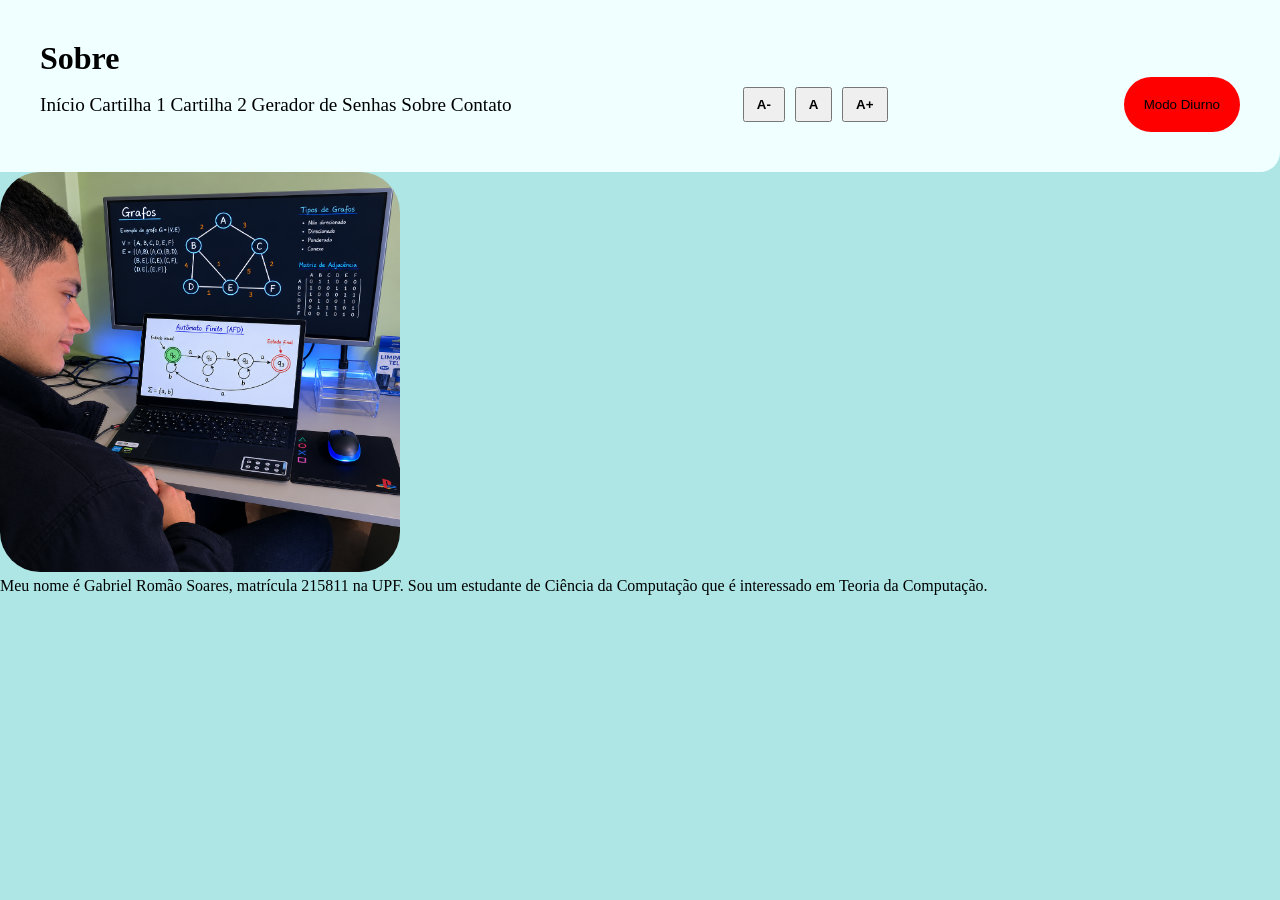
==== cyber/about.html @ ee510b8f "Add and Edit files" ====
<!DOCTYPE html>
<html lang="en">
<head>
    <meta charset="UTF-8">
    <meta name="viewport" content="width=device-width, initial-scale=1.0">
    <title>Document</title>
    <link rel="stylesheet" href="./css/style.css">
</head>
<body>
    <header class="header">
        <div>
            <h1>Sobre</h1>
            <div id="state"> 
            </div>
        </div>
    </header>

    <main class="flex">
        <div>
          <img class="fotoBlog" src="./assets/foto_blog.png" alt="pessoa olhando para um grafo e um autômato finito">
          <p class="part">
            Meu nome é Gabriel Romão Soares, matrícula 215811 na UPF. Sou um estudante de Ciência da Computação
            que é interessado em Teoria da Computação.
          </p>
        </div>
    </main>

    <script src="./js/script.js"></script>
</body>
</html>
---- cyber/css/style.css ----
* {
    box-sizing: border-box;
    margin: 0;
    padding: 0;
}

:root {
  --cor-fundo-header: azure;
  --cor-fundo: rgb(174, 230, 230);
  --cor-texto: #000;
  --cor-nav: darkslategrey;
  --cor-button: cadetblue;
  --cor-button-hover: darkorange;
}

/* Cores para o Tema Escuro */
[data-theme="light"] {
  --cor-fundo-header: rgb(159, 161, 161);
  --cor-fundo: rgb(0, 0, 0);
  --cor-texto: #fff;
  --cor-nav: darkslategrey;
  --cor-button: cadetblue;
  --cor-button-hover: darkorange;
}

body {
    background-color: var(--cor-fundo);
    font-size: larger;
}

.header {
    background-color: var(--cor-fundo-header);
    padding: 40px;
    border-bottom-right-radius: 20px;
}

.controles-acessibilidade button {
  padding: 8px 12px;
  margin-right: 5px;
  cursor: pointer;
  font-weight: bold;
}

.flex {
    display: flex;
    justify-content: space-between;
    align-items: center;
}

.buttons {
    background-color: red;
    padding: 20px;
    border-radius: 50px;
    border: none;
    cursor: pointer;
}

h1 {
    font-size: 2rem;
    color: var(--cor-texto);
}

p, li, label {
    font-size: 1rem;
    color: var(--cor-texto);
}

a {
    text-decoration: none;
    color: var(--cor-texto);
}

a:hover {
    color:rgb(174, 230, 230);
}

.main {
    padding: 20px;
}

.info {
    padding-left: 40px;
}

label {
    padding: 10px;
}

#message {
    padding: 20px;
    border-radius: 20px;
    border-style: dashed;
    resize: none;
}

input {
    padding: 20px;
    border-radius: 20px;
    border-style: dashed;
}

.fotoBlog {
    width: 400px;
    height: 400px;
    border-radius: 40px;
}
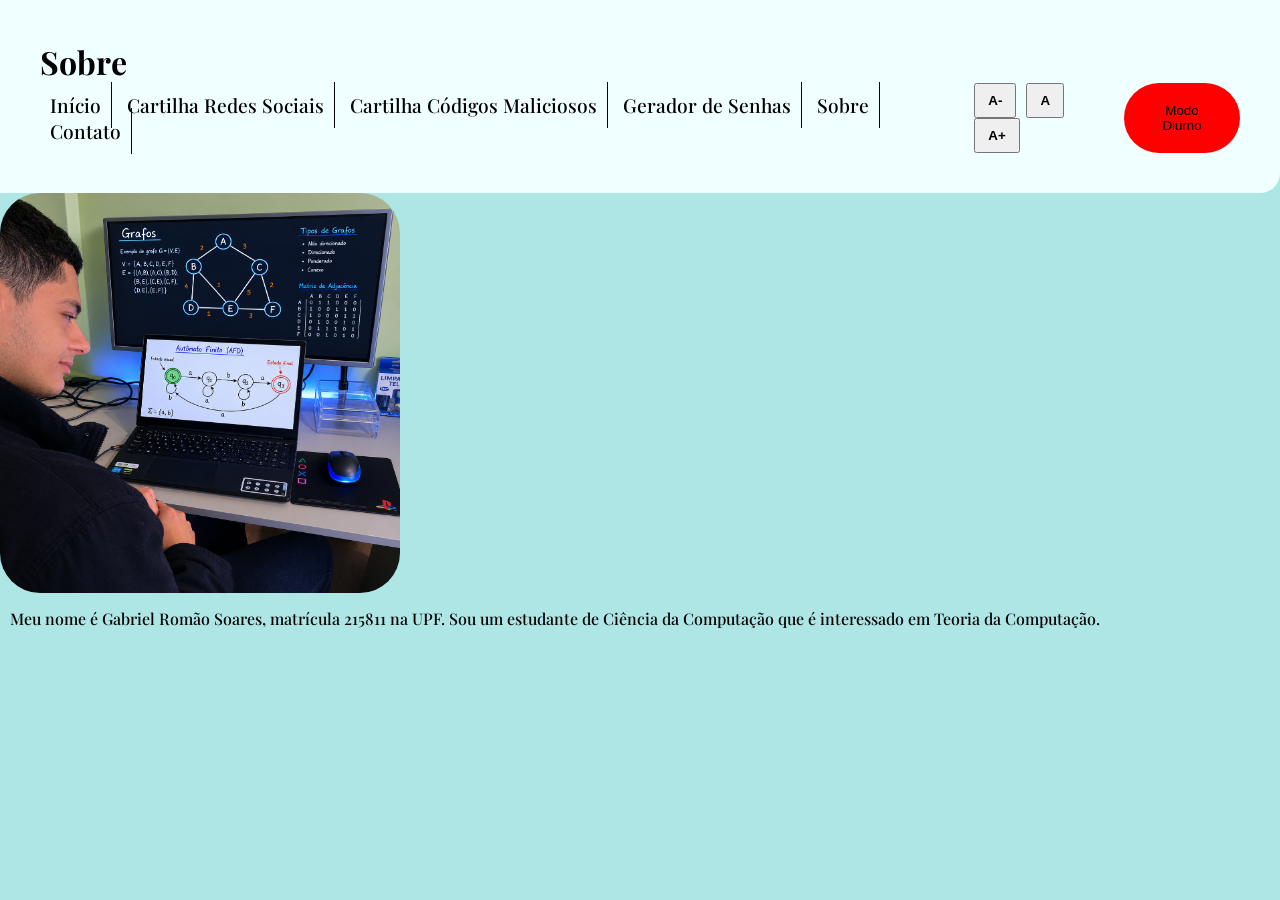
==== commit 5a97c18d: "Upload and edit files" ====
--- a/cyber/about.html
+++ b/cyber/about.html
@@ -5,6 +5,9 @@
     <meta name="viewport" content="width=device-width, initial-scale=1.0">
     <title>Document</title>
     <link rel="stylesheet" href="./css/style.css">
+    <link rel="preconnect" href="https://fonts.googleapis.com">
+    <link rel="preconnect" href="https://fonts.gstatic.com" crossorigin>
+    <link href="https://fonts.googleapis.com/css2?family=Playfair+Display:ital,wght@0,400..900;1,400..900&family=Roboto+Condensed:ital,wght@0,100..900;1,100..900&display=swap" rel="stylesheet">
 </head>
 <body>
     <header class="header">
--- a/cyber/css/style.css
+++ b/cyber/css/style.css
@@ -13,7 +13,6 @@
   --cor-button-hover: darkorange;
 }
 
-/* Cores para o Tema Escuro */
 [data-theme="light"] {
   --cor-fundo-header: rgb(159, 161, 161);
   --cor-fundo: rgb(0, 0, 0);
@@ -26,6 +25,10 @@
 body {
     background-color: var(--cor-fundo);
     font-size: larger;
+    font-family: "Playfair Display", serif;
+    font-optical-sizing: auto;
+    font-weight: 500;
+    font-style: normal;
 }
 
 .header {
@@ -47,6 +50,12 @@
     align-items: center;
 }
 
+.flex_images {
+    display: flex;
+    justify-content: space-around;
+    align-items: center;
+}
+
 .buttons {
     background-color: red;
     padding: 20px;
@@ -55,7 +64,7 @@
     cursor: pointer;
 }
 
-h1 {
+h1, h2 {
     font-size: 2rem;
     color: var(--cor-texto);
 }
@@ -65,9 +74,15 @@
     color: var(--cor-texto);
 }
 
+p {
+    padding: 10px;
+}
+
 a {
     text-decoration: none;
     color: var(--cor-texto);
+    padding: 10px;
+    border-right: 1px solid #000;
 }
 
 a:hover {
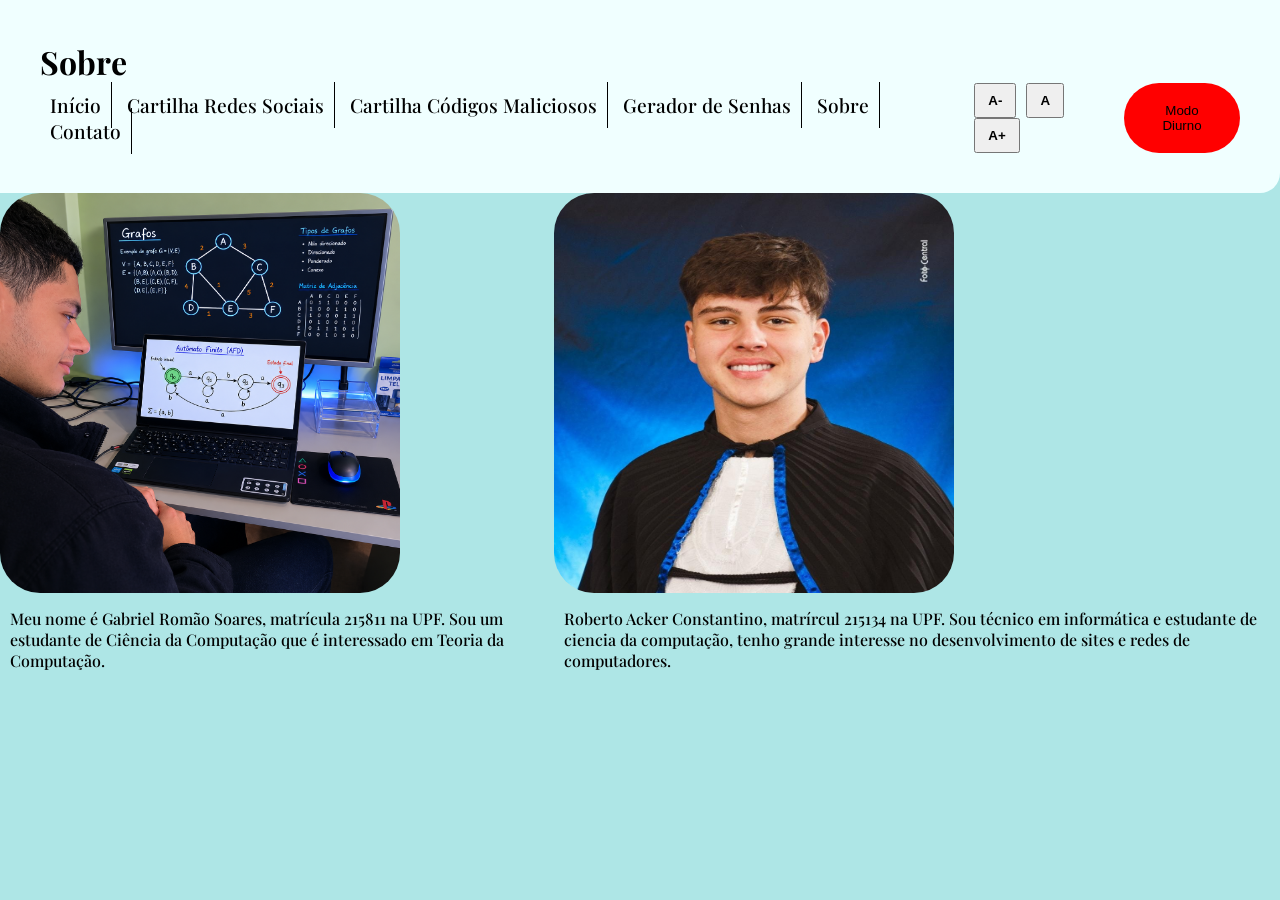
==== commit 3dbc5da3: "add file" ====
--- a/cyber/about.html
+++ b/cyber/about.html
@@ -26,6 +26,13 @@
             que é interessado em Teoria da Computação.
           </p>
         </div>
+        <div>
+          <img class="fotoBlog" src="./assets/foto_beto.png" alt="foto do integrante do grupo">
+          <p class="part">
+           Roberto Acker Constantino, matrírcul 215134 na UPF. Sou técnico em informática e estudante de ciencia da computação,
+            tenho grande interesse no desenvolvimento de sites e redes de computadores. 
+          </p>
+        </div>
     </main>
 
     <script src="./js/script.js"></script>
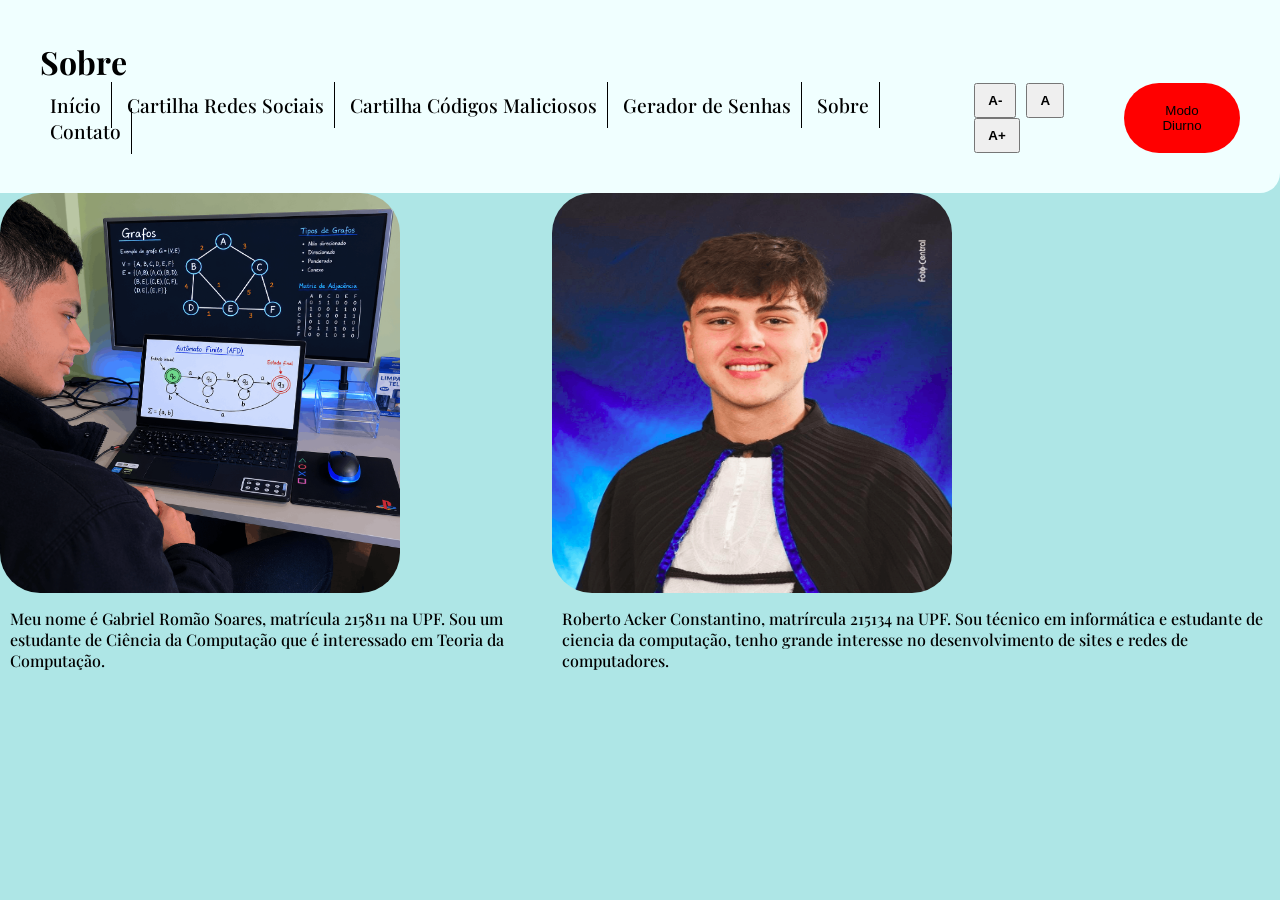
==== commit 8bc08f6d: "about.html" ====
--- a/cyber/about.html
+++ b/cyber/about.html
@@ -29,7 +29,7 @@
         <div>
           <img class="fotoBlog" src="./assets/foto_beto.png" alt="foto do integrante do grupo">
           <p class="part">
-           Roberto Acker Constantino, matrírcul 215134 na UPF. Sou técnico em informática e estudante de ciencia da computação,
+           Roberto Acker Constantino, matrírcula 215134 na UPF. Sou técnico em informática e estudante de ciencia da computação,
             tenho grande interesse no desenvolvimento de sites e redes de computadores. 
           </p>
         </div>
@@ -37,4 +37,4 @@
 
     <script src="./js/script.js"></script>
 </body>
-</html>+</html>
